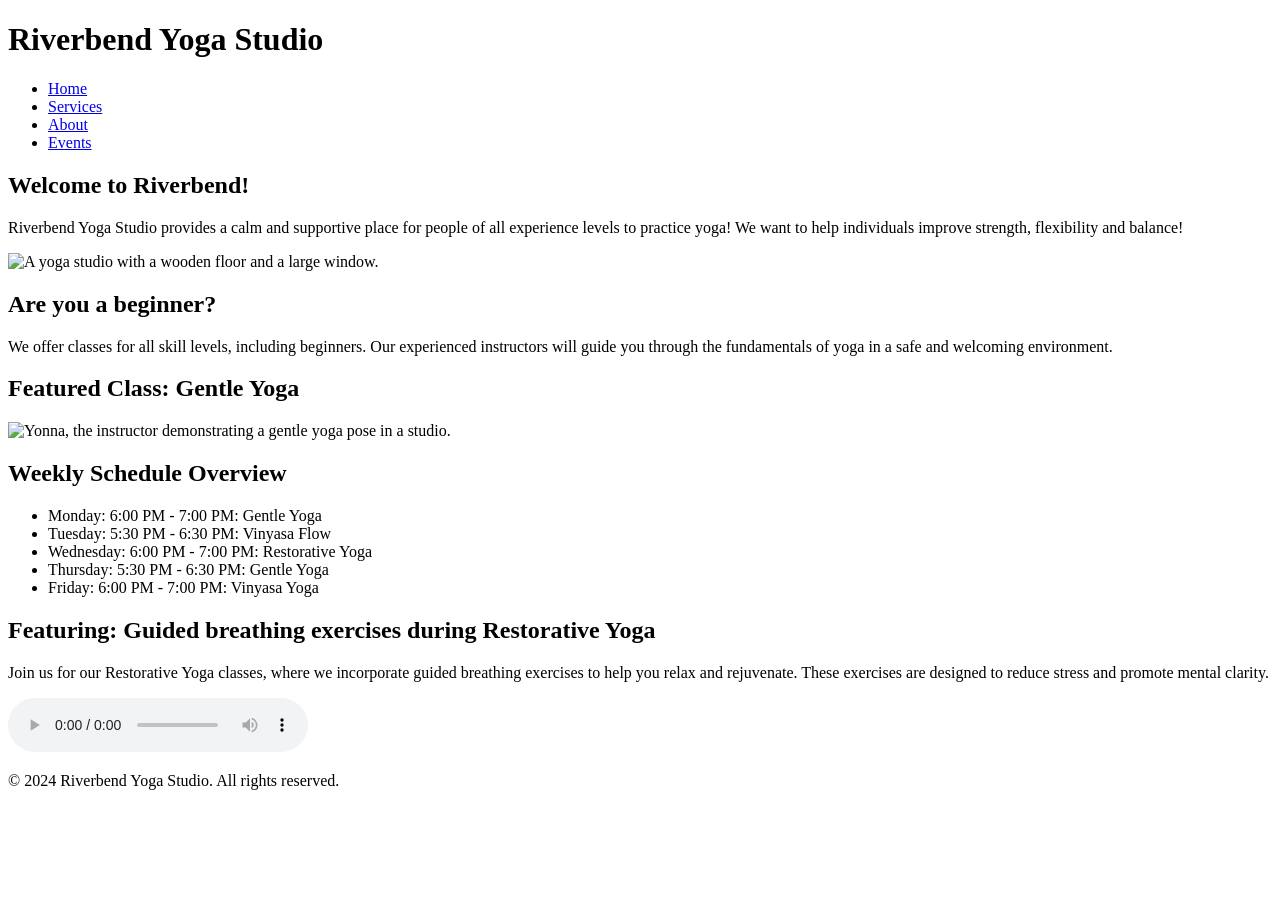
==== index.html @ 49a664aa "first commit" ====
<!DOCTYPE html>
<html lang="en">
    <head>
        <meta charset="UTF-8">
        <meta name="viewport" content="width=device-width, initial-scale=1.0">
        <title>Riverbend Yoga Studio: Home</title>
    </head>
    <body>
        <header>
            <h1>Riverbend Yoga Studio</h1>
            <nav aria-label="Main navigation">
                <ul>
                    <li>
                        <a href="./index.html">Home</a>
                    </li>
                    <li>
                        <a href="./services.html">Services</a>
                    </li>
                    <li>
                        <a href="./about.html">About</a>
                    </li>
                    <li>
                        <a href="./events.html">Events</a>
                    </li>
                </ul>
            </nav>
        </header>
        <main>
            <section>
                <h2>Welcome to Riverbend!</h2>
                <p>Riverbend Yoga Studio provides a calm and supportive place for people of all experience levels
                    to practice yoga! We want to help individuals improve strength, flexibility and balance!
                </p>
                <img src="./assets/yoga-studio_c.png" alt="A yoga studio with a wooden floor and a large window.">
            </section>
            <section>
                <h2>Are you a beginner?</h2>
                <p>We offer classes for all skill levels, including beginners. Our experienced instructors will guide you through the fundamentals of yoga in a safe and welcoming environment.</p>
            </section>
            <section>
                <h2>Featured Class: Gentle Yoga</h2>
                <picture>
                    <source media="(min-width: 800px)" srcset="./assets/yoga-feature-large_c.png">
                    <img src="./assets/yoga-feature-small_c.png" alt="Yonna, the instructor demonstrating a gentle yoga pose in a studio.">
                </picture>
            <section>
                <h2>Weekly Schedule Overview</h2>
                <ul>
                    <li>Monday: 6:00 PM - 7:00 PM: Gentle Yoga</li>
                    <li>Tuesday: 5:30 PM - 6:30 PM: Vinyasa Flow</li>
                    <li>Wednesday: 6:00 PM - 7:00 PM: Restorative Yoga</li>
                    <li>Thursday: 5:30 PM - 6:30 PM: Gentle Yoga</li>
                    <li>Friday: 6:00 PM - 7:00 PM: Vinyasa Yoga</li>
                </ul>
            </section>
            <section>
                <h2>Featuring: Guided breathing exercises during Restorative Yoga</h2>
                <p>Join us for our Restorative Yoga classes, where we incorporate guided breathing exercises to help you relax and rejuvenate. These exercises are designed to reduce stress and promote mental clarity.</p>
                <audio controls>
                    <source src="./assets/yoga-breathing_c.mp3" type="audio/mpeg">
                    Your browser does not support the audio element. Riverbend yoga was built for the moments when you need to put everything down. The busy week, the tired body,
                    the mind that won't stop. Our classes are gentle enough for your first day, and meaningful enough to keep coming back. This is your studio, come find your breath.
                </audio>
            </section>
        </main>
        <footer>
            <p>&copy; 2024 Riverbend Yoga Studio. All rights reserved.</p>
        </footer>
    </body>
</html>
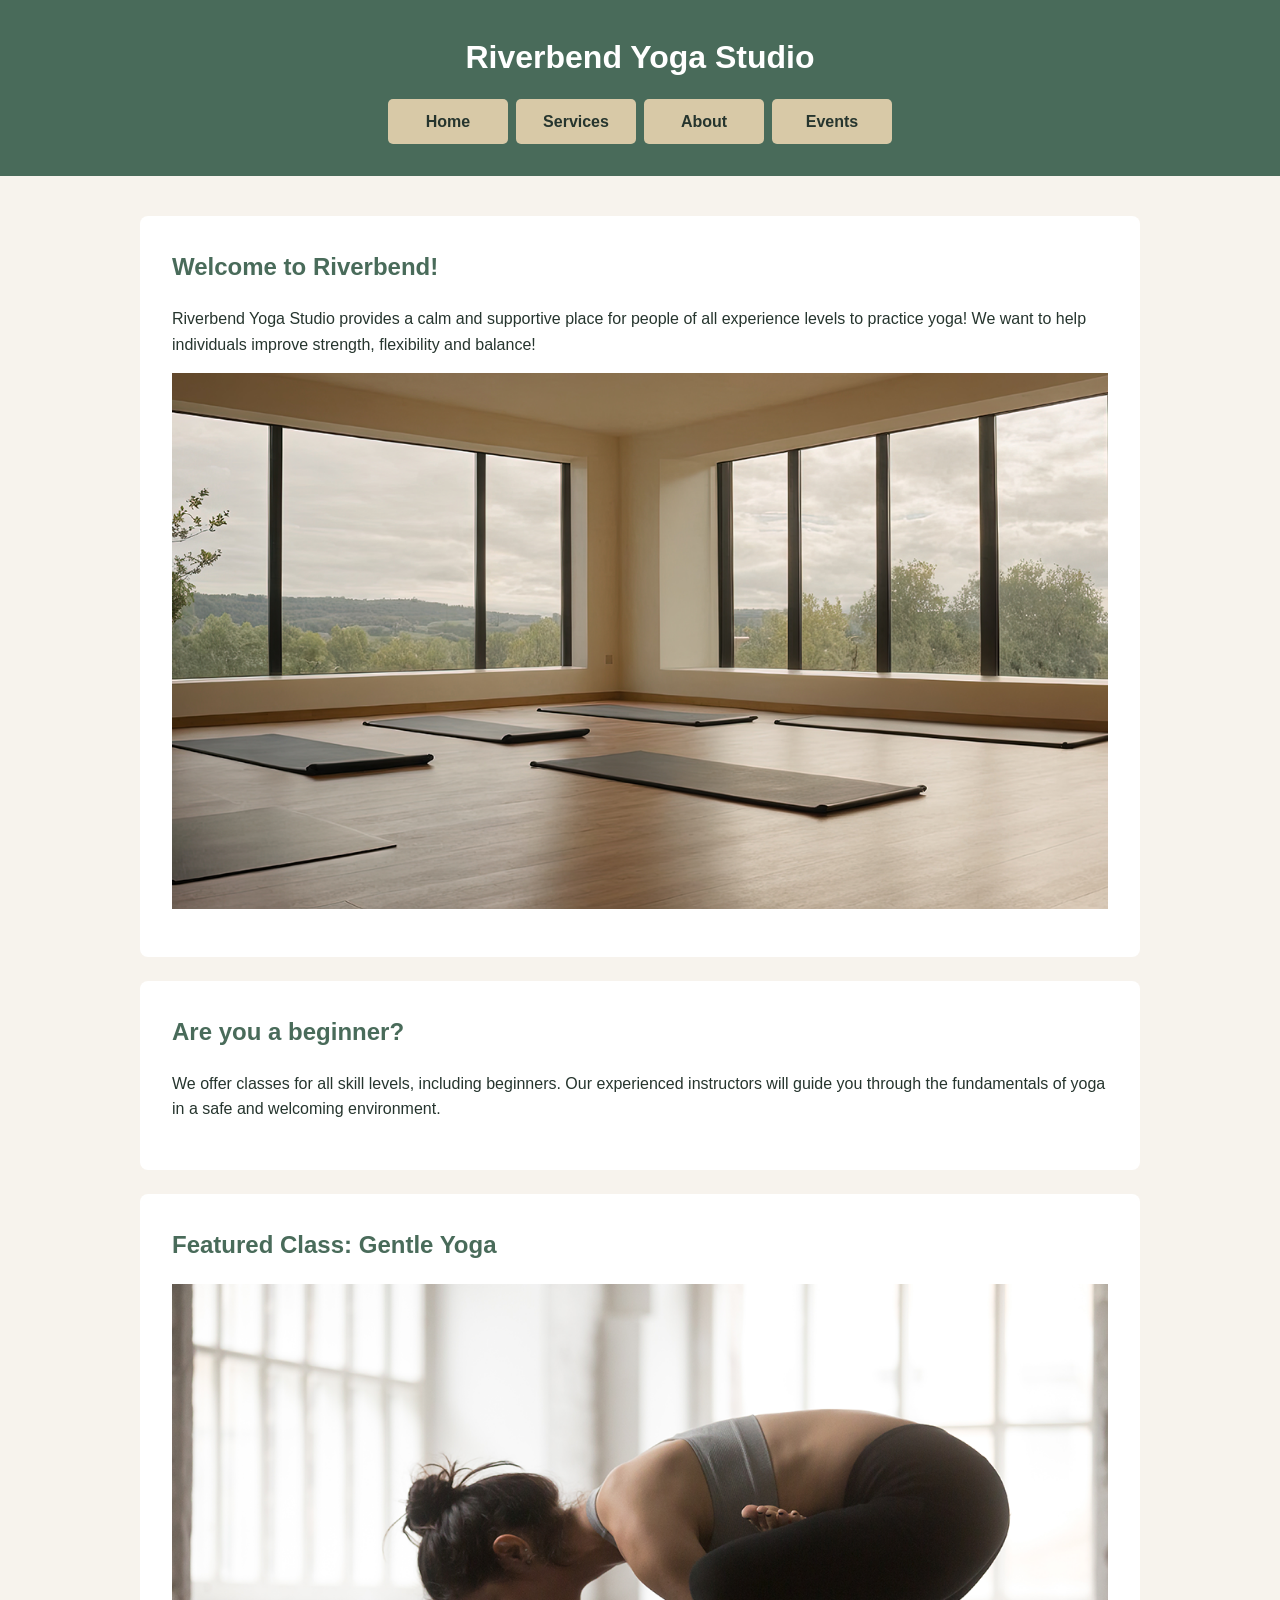
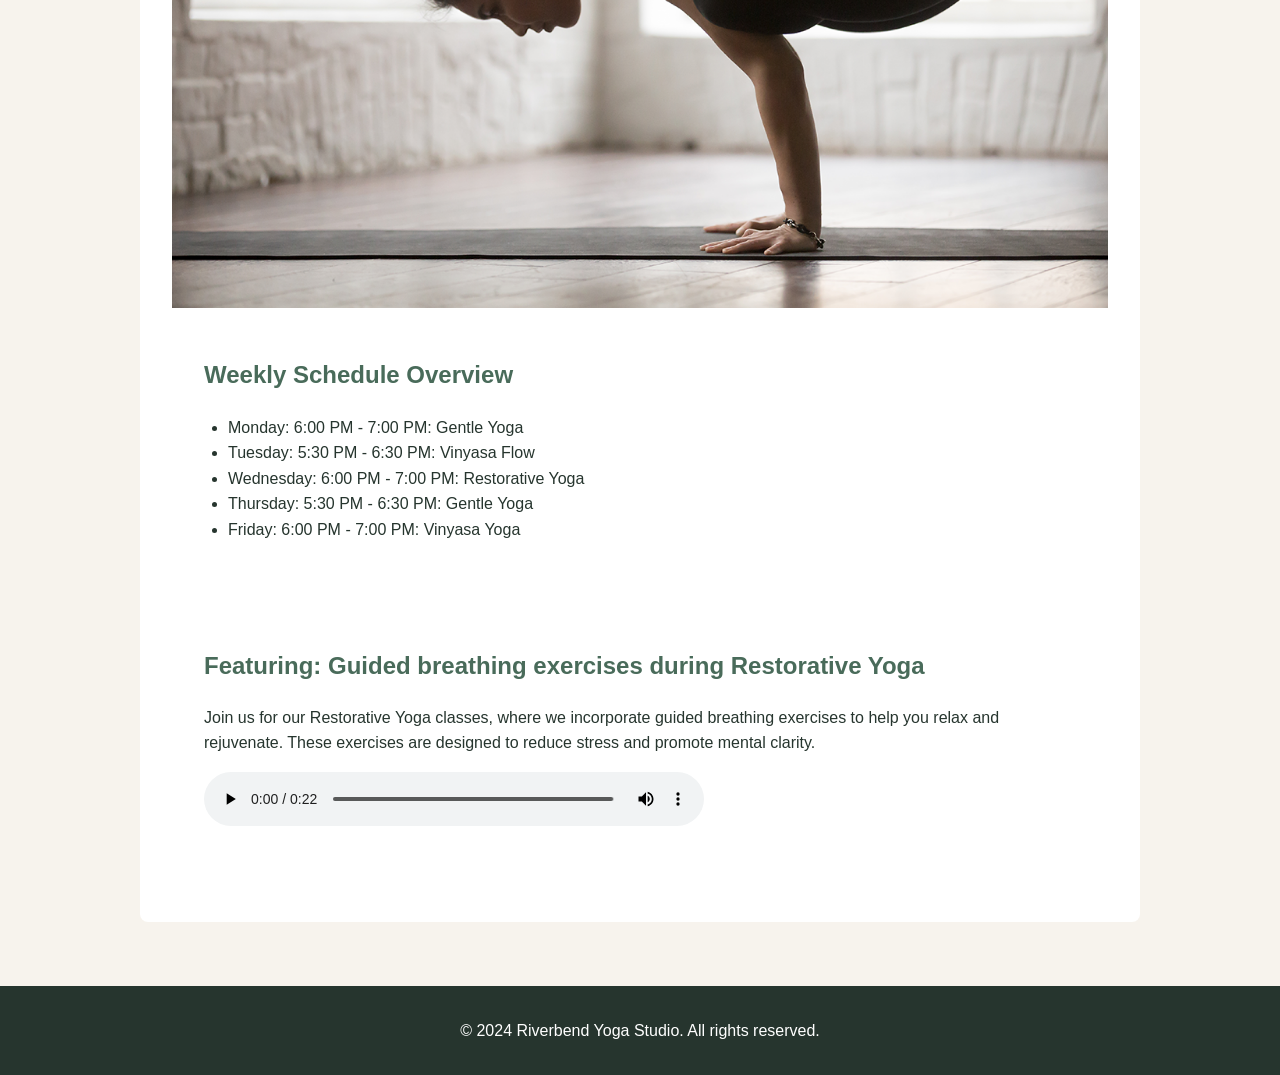
==== commit 39b47d12: "Adding image assets and CSS for styling the website" ====
--- a/index.html
+++ b/index.html
@@ -4,6 +4,7 @@
         <meta charset="UTF-8">
         <meta name="viewport" content="width=device-width, initial-scale=1.0">
         <title>Riverbend Yoga Studio: Home</title>
+        <link rel="stylesheet" href="styles.css">
     </head>
     <body>
         <header>
--- a/styles.css
+++ b/styles.css
@@ -0,0 +1,177 @@
+* {
+    box-sizing: border-box;
+}
+
+body {
+    margin: 0;
+    background-color: #f7f3ed;
+    color: #26352e;
+    font-family: Arial, Helvetica, sans-serif;
+    line-height: 1.6;
+}
+
+header {
+    background-color: #496b5a;
+    color: #ffffff;
+    padding: 1.5rem 1rem;
+}
+
+header h1 {
+    margin: 0 0 1rem;
+    text-align: center;
+}
+
+/* Navigation */
+nav ul {
+    display: flex;
+    flex-direction: column;
+    gap: 0.5rem;
+    list-style: none;
+    margin: 0;
+    padding: 0;
+}
+
+nav a {
+    display: block;
+    background-color: #d8c9a7;
+    color: #26352e;
+    padding: 0.6rem 1rem;
+    text-align: center;
+    text-decoration: none;
+    border-radius: 5px;
+    font-weight: bold;
+}
+
+nav a:hover,
+nav a:focus {
+    background-color: #ffffff;
+    color: #496b5a;
+}
+
+main {
+    width: 92%;
+    max-width: 1000px;
+    margin: 0 auto;
+    padding: 1.5rem 0;
+}
+
+section {
+    background-color: #ffffff;
+    margin-bottom: 1.5rem;
+    padding: 1.25rem;
+    border-radius: 8px;
+}
+
+h2 {
+    color: #496b5a;
+    margin-top: 0;
+}
+
+h3 {
+    color: #26352e;
+}
+
+img {
+    max-width: 100%;
+    height: auto;
+    display: block;
+    margin: 1rem auto;
+}
+
+figure {
+    margin: 1rem 0;
+}
+
+figcaption {
+    text-align: center;
+    font-style: italic;
+    margin-top: 0.5rem;
+}
+
+main ul {
+    padding-left: 1.5rem;
+}
+
+audio {
+    width: 100%;
+    max-width: 500px;
+}
+
+form {
+    max-width: 650px;
+}
+
+label,
+legend {
+    font-weight: bold;
+}
+
+input,
+select,
+textarea {
+    width: 100%;
+    padding: 0.65rem;
+    margin-top: 0.25rem;
+    border: 1px solid #496b5a;
+    border-radius: 4px;
+    font: inherit;
+}
+
+fieldset {
+    margin: 1rem 0;
+    padding: 1rem;
+    border: 1px solid #496b5a;
+    border-radius: 5px;
+}
+
+fieldset input {
+    width: auto;
+}
+
+button {
+    background-color: #496b5a;
+    color: #ffffff;
+    border: none;
+    padding: 0.75rem 1.25rem;
+    border-radius: 5px;
+    font: inherit;
+    font-weight: bold;
+    cursor: pointer;
+}
+
+button:hover,
+button:focus {
+    background-color: #26352e;
+}
+
+footer {
+    background-color: #26352e;
+    color: #ffffff;
+    text-align: center;
+    padding: 1rem;
+}
+
+/* For larger screens */
+@media (min-width: 768px) {
+
+    header {
+        padding: 2rem;
+    }
+
+    nav ul {
+        flex-direction: row;
+        justify-content: center;
+    }
+
+    nav a {
+        min-width: 120px;
+    }
+
+    main {
+        padding: 2.5rem 0;
+    }
+
+    section {
+        padding: 2rem;
+    }
+}
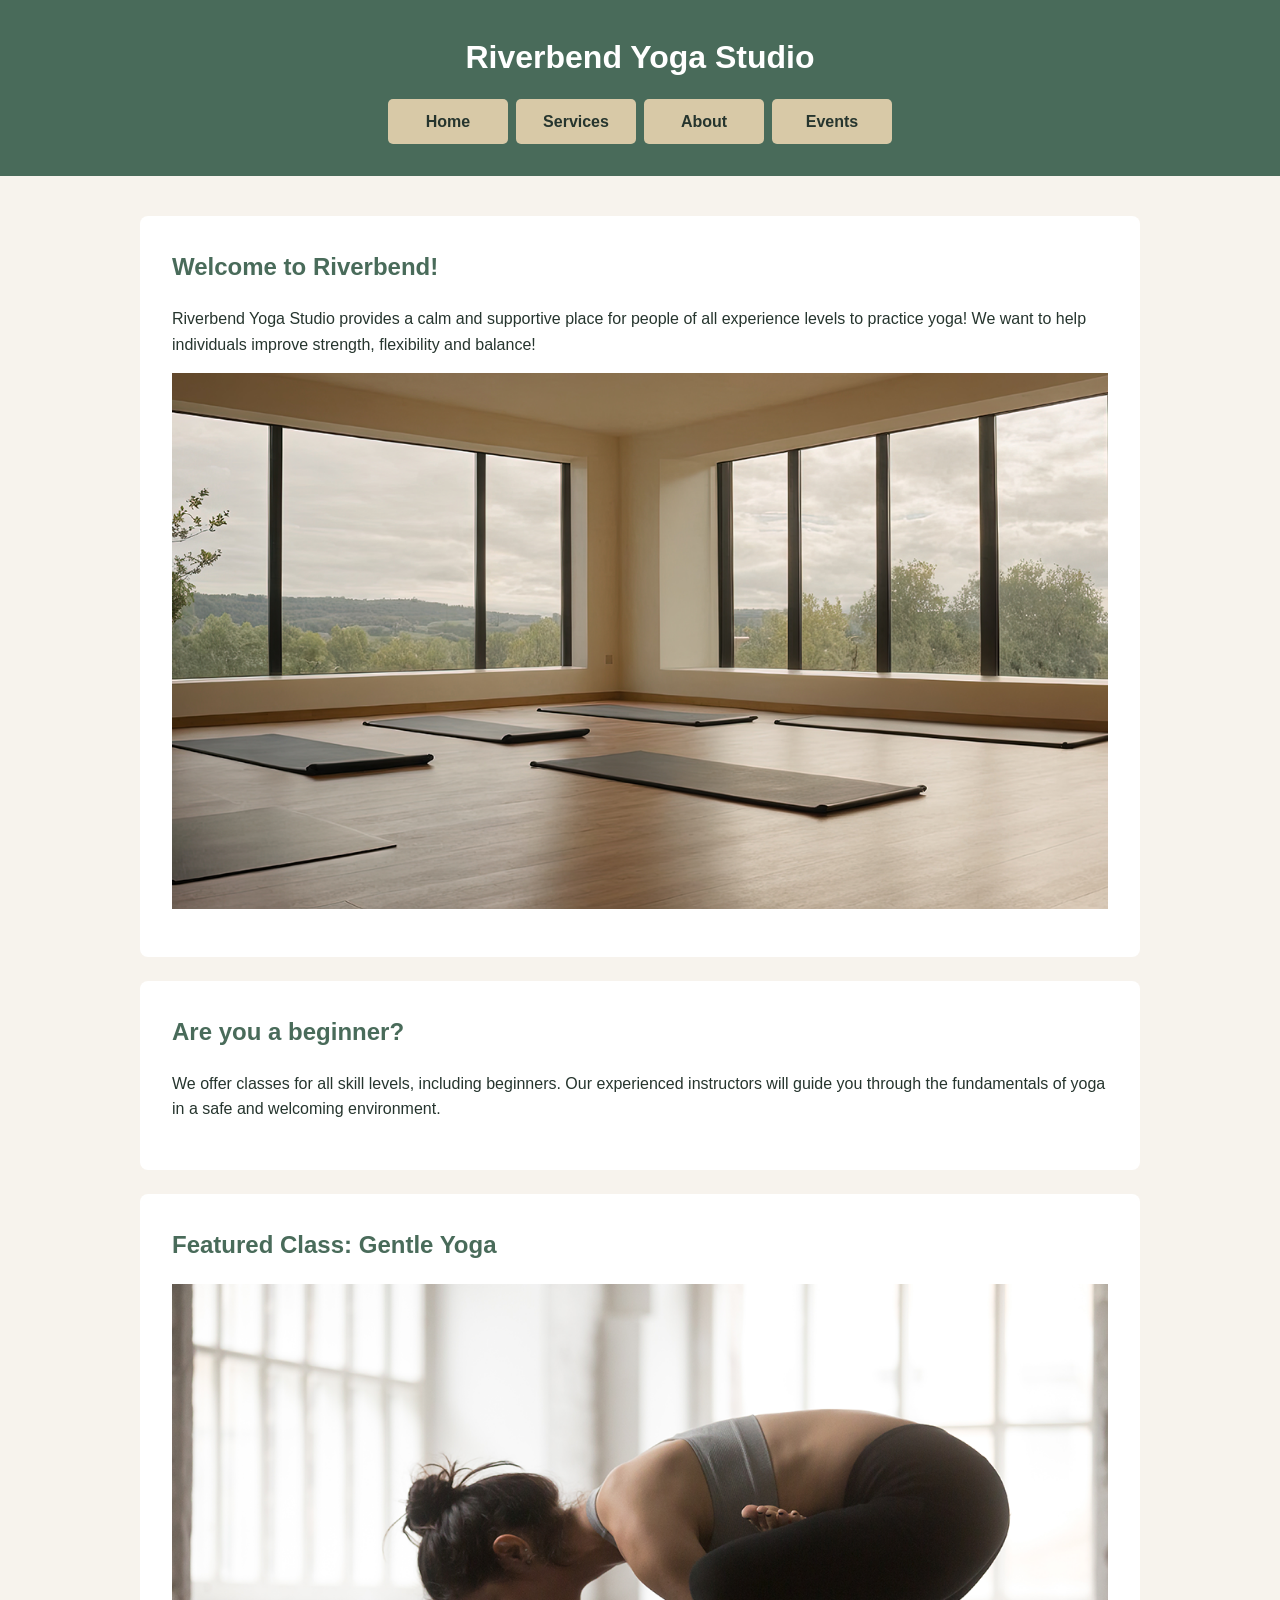
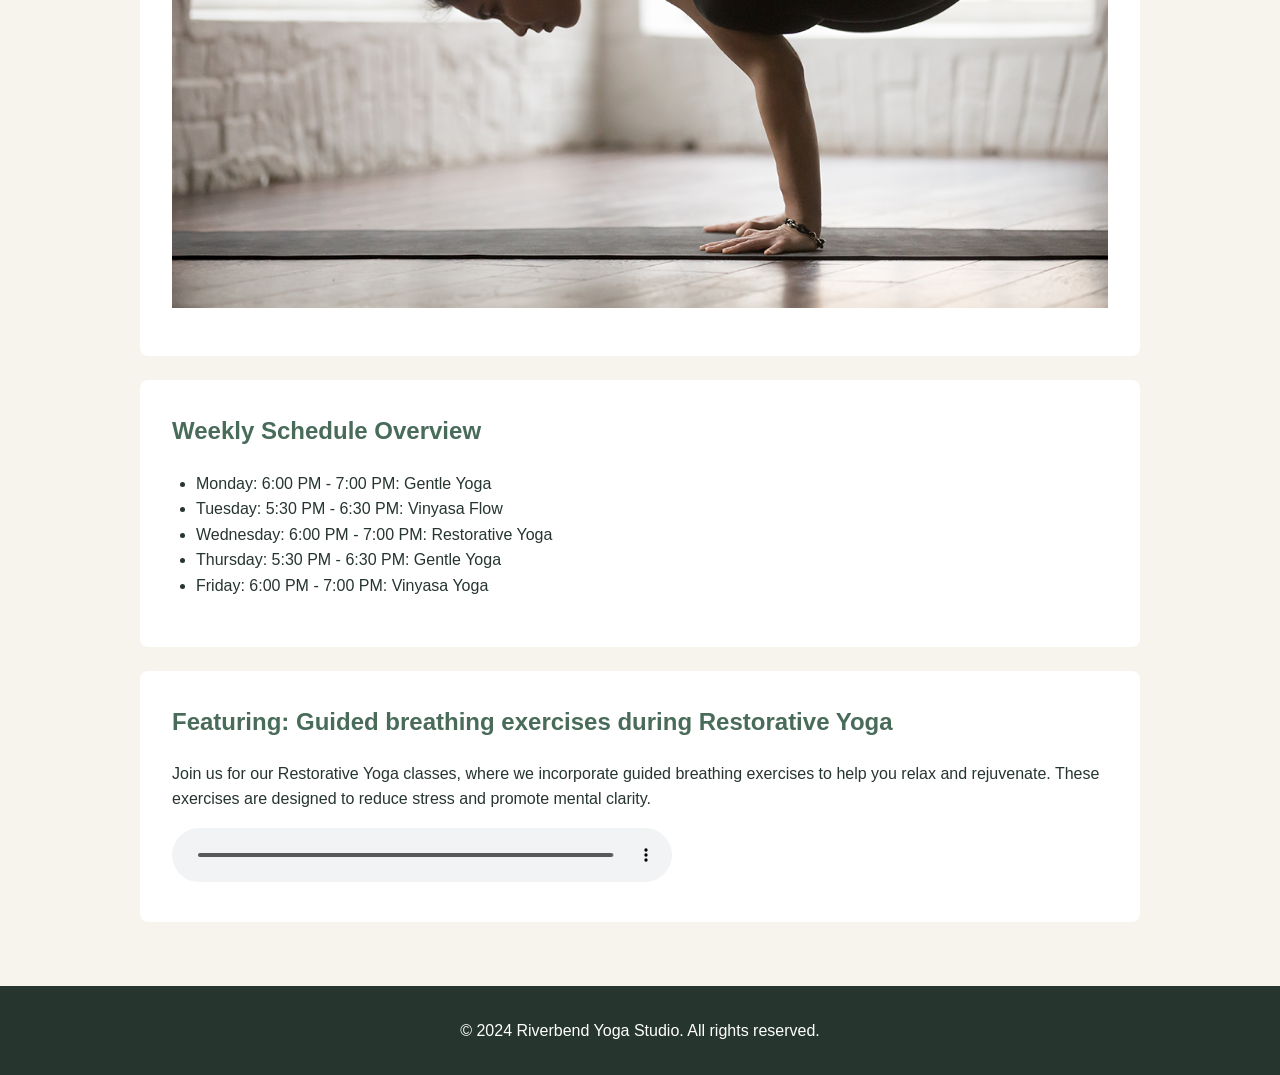
==== commit a2d75632: "add class finder feature with local storage for choice persistence and js validation on interest for" ====
--- a/index.html
+++ b/index.html
@@ -44,6 +44,7 @@
                     <source media="(min-width: 800px)" srcset="./assets/yoga-feature-large_c.png">
                     <img src="./assets/yoga-feature-small_c.png" alt="Yonna, the instructor demonstrating a gentle yoga pose in a studio.">
                 </picture>
+            </section>
             <section>
                 <h2>Weekly Schedule Overview</h2>
                 <ul>
--- a/styles.css
+++ b/styles.css
@@ -174,4 +174,26 @@
     section {
         padding: 2rem;
     }
+}
+
+#class-result {
+    margin-top: 1rem;
+    padding: 1rem;
+    background-color: #f7f3ed;
+    border-radius: 5px;
+}
+
+#class-result:empty {
+    display: none;
+}
+
+.error-message {
+    color: #8b1e1e;
+    font-size: 0.9rem;
+    margin-top: 0.25rem;
+    display: block;
+}
+
+.success-message {
+    font-weight: bold;
 }
